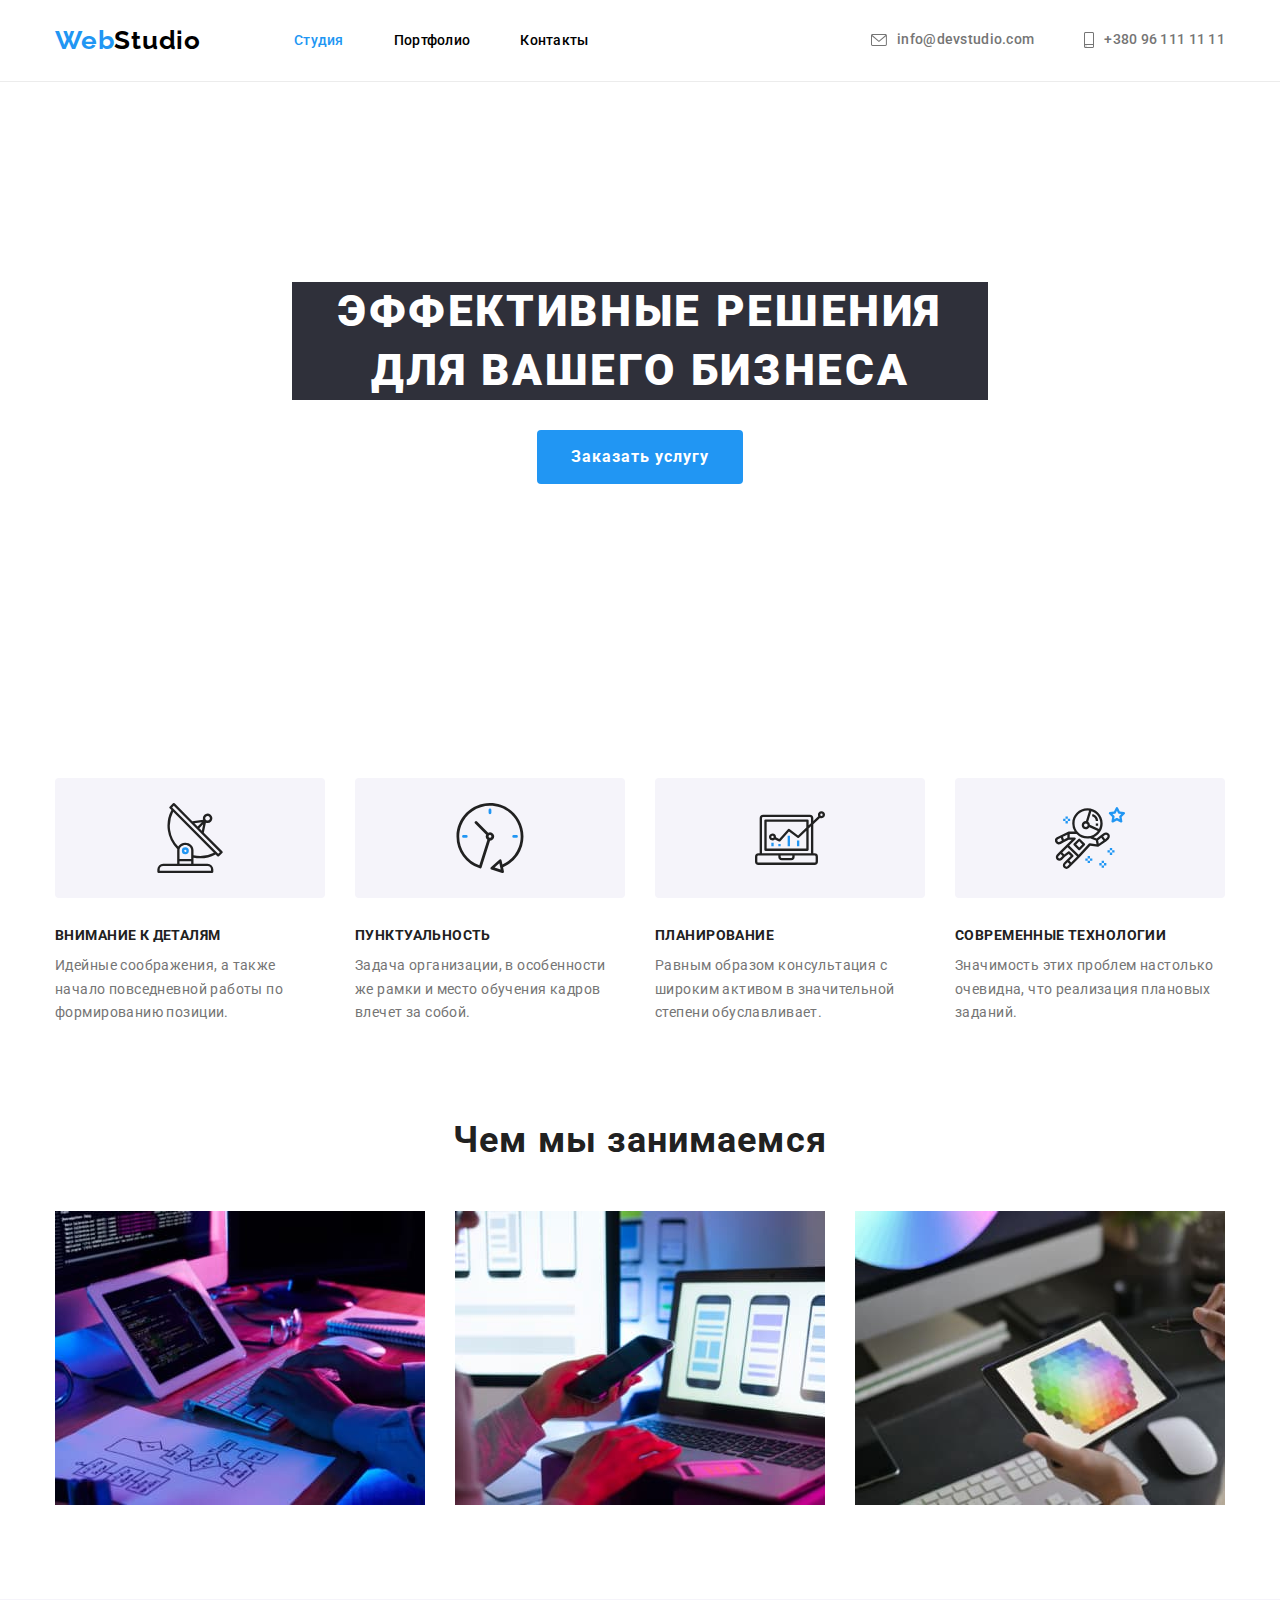
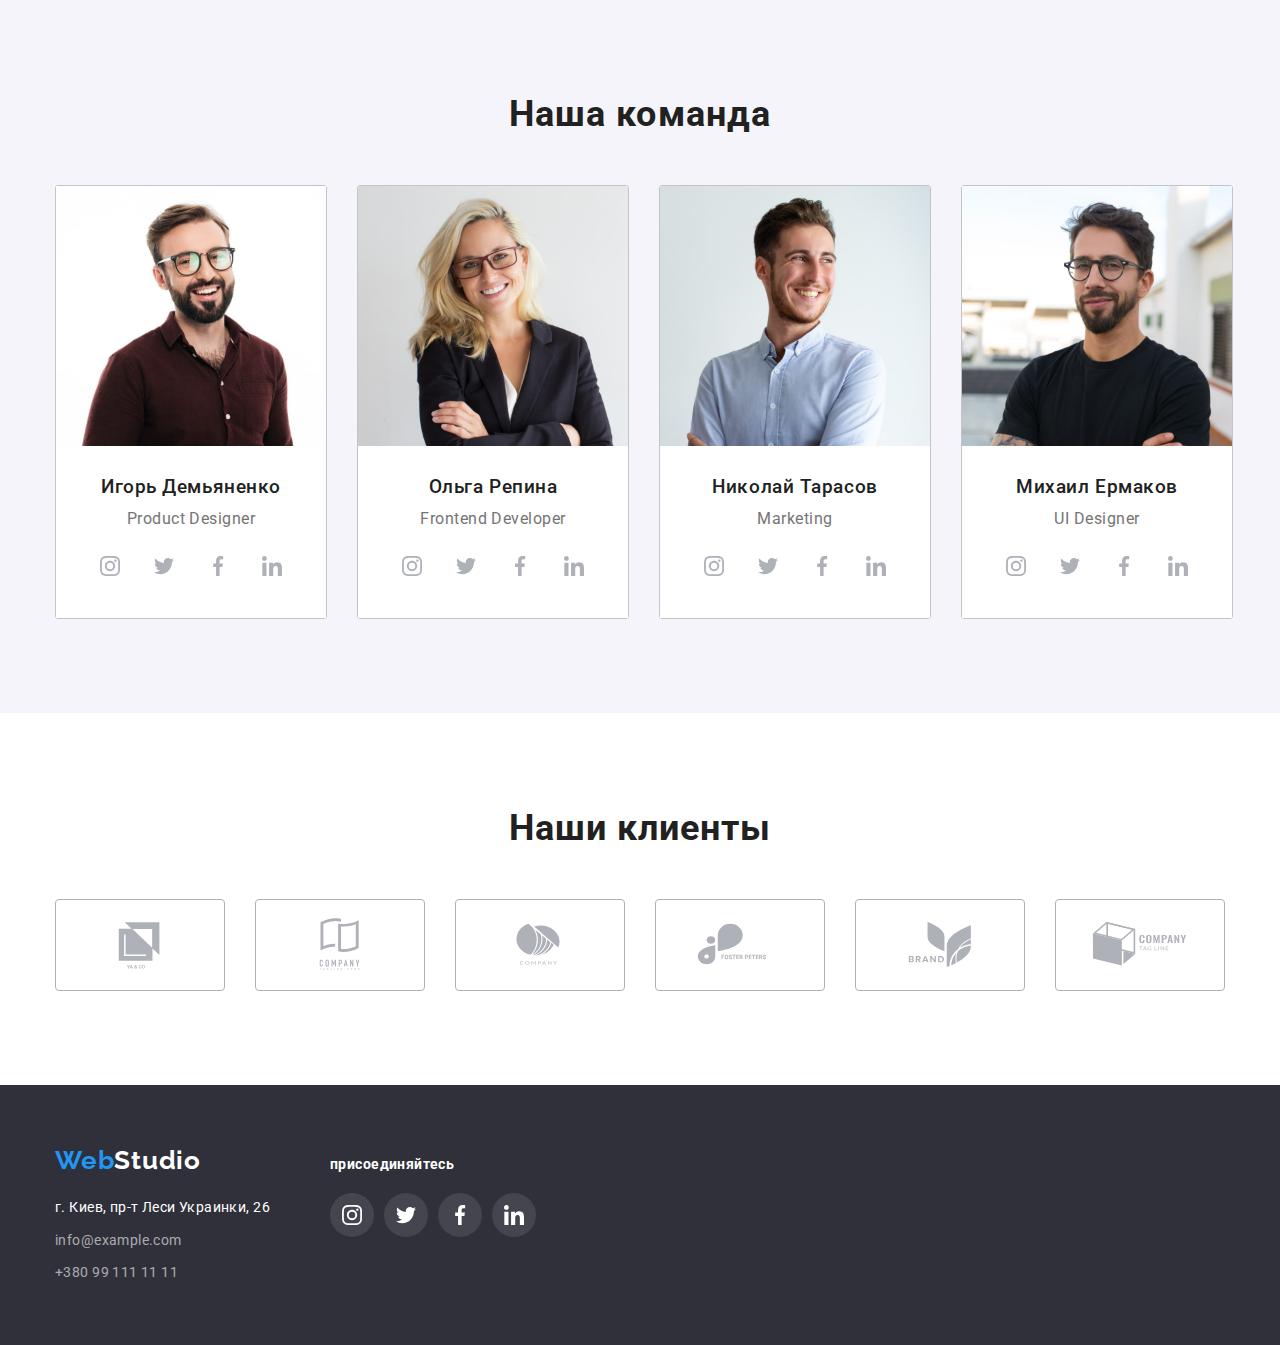
==== index.html @ 60c8545c "Добавляет векторную графику" ====
<!-- Разметка основной страницы -->
<!DOCTYPE html>
<html lang="ru">
    <head>
        <meta charset="UTF-8">
        <meta http-equiv="X-UA-Compatible" content="IE=edge">
        <meta name="viewport" content="width=device-width, initial-scale=1.0">
        <title>Document</title>
        <link rel="preconnect" href="https://fonts.googleapis.com">
        <link rel="preconnect" href="https://fonts.gstatic.com" crossorigin>
        <link href="https://fonts.googleapis.com/css2?family=Raleway:wght@700&family=Roboto:wght@400;500;700;900&display=swap"
            rel="stylesheet">
        <link rel="stylesheet" href="https://cdn.jsdelivr.net/npm/modern-normalize@1.1.0/modern-normalize.min.css">
        <link rel="stylesheet" href="./css/styles.css">
    </head>
    <body>

        <!-- Шапка -->
        <header class="page-header">
            <div class="container page-header-container">
                <nav class="page-nav">
                    <a class="logo header-logo link" href="./index.html" lang="en">
                        <span class="span">Web</span>Studio
                    </a>
                    <ul class="menu list">
                        <li class="menu-item">
                            <a class="menu-link link current" href="./index.html">Студия</a>
                        </li>
                        <li class="menu-item">
                            <a class="menu-link link" href="./portfolio.html">Портфолио</a>
                        </li>
                        <li class="menu-item">
                            <a class="menu-link link" href="">Контакты</a>
                        </li>
                    </ul>
                </nav>
                <ul class="contact-list list">
                    <li class="header-contact-list-item">
                        <a class="phone-number contact link" href="mailto:info@devstudio.com">
                            <svg class="header-contact-logo" width="16" height="12">
                                <use href="./images/sprite.svg#icon-envelope"></use>
                            </svg>
                            info@devstudio.com
                        </a>
                    </li>
                    <li class="header-contact-list-item">
                        <a class="mail-address contact link" href="tel:+380961111111">
                            <svg class="header-contact-logo" width="10" height="16">
                                <use href="./images/sprite.svg#icon-smartphone"></use>
                            </svg>
                            +380 96 111 11 11
                        </a>
                    </li>
                </ul>
            </div>
        </header>

        <!-- Уникальный контент -->
        <main>

            <!-- Секция "Герой" -->
            <section class="hero">
                <div class="container hero-container">
                    <h1 class="hero-title">Эффективные решения для вашего бизнеса</h1>
                    <button class="button hero-button" type="button">Заказать услугу</button>
                </div>
            </section>

            <!-- Секция "Особенности" -->
            <section class="hang">
                <div class="container hang-container">
                    <h2 class="hang-title" hidden>Особенности</h2>
                    <ul class="hang-list list">
                        <li class="hang-item">
                            <div class="hang-item-icon-wrapper">
                                <svg class="hang-item-icon" width="70" height="70">
                                    <use href="./images/sprite.svg#icon-antenna"></use>
                                </svg>
                            </div>
                            <h3 class="hang-title">Внимание к деталям</h3>
                            <p class="hang-text">Идейные соображения, а также начало повседневной работы по формированию позиции.</p>
                        </li class="hang-item">
                        <li class="hang-item">
                            <div class="hang-item-icon-wrapper">
                                <svg class="hang-item-icon" width="70" height="70">
                                    <use href="./images/sprite.svg#icon-clock"></use>
                                </svg>
                            </div>
                            <h3 class="hang-title">Пунктуальность</h3>
                            <p class="hang-text">Задача организации, в особенности же рамки и место обучения кадров влечет за собой.</p>
                        </li>
                        <li class="hang-item">
                            <div class="hang-item-icon-wrapper">
                                <svg class="hang-item-icon" width="70" height="70">
                                    <use href="./images/sprite.svg#icon-diagram"></use>
                                </svg>
                            </div>
                            <h3 class="hang-title">Планирование</h3>
                            <p class="hang-text">Равным образом консультация с широким активом в значительной степени обуславливает.</p>
                        </li>
                        <li class="hang-item">
                            <div class="hang-item-icon-wrapper">
                                <svg class="hang-item-icon" width="70" height="70">
                                    <use href="./images/sprite.svg#icon-astronaut"></use>
                                </svg>
                            </div>
                            <h3 class="hang-title">Современные технологии</h3>
                            <p class="hang-text">Значимость этих проблем настолько очевидна, что реализация плановых заданий.</p>
                        </li>
                    </ul>
                </div>
            </section>

            <!-- Секция "Чем мы занимаемся?" -->
            <section class="occupation">
                <div class="container occupation-container">
                    <h2 class="occupation-title title">Чем мы занимаемся</h2>
                    <ul class="list-img list">
                        <li class="occupation-list-item">
                            <img class="img" src="./images/occupations/occupation-1.jpg" alt="Программист набирает код" width="370"
                                height="294">
                        </li>
                        <li class="occupation-list-item">
                            <img class="img" src="./images/occupations/occupation-2.jpg" alt="Разработчик создает веб-интерфейс" width="370"
                                height="294">
                        </li>
                        <li class="occupation-list-item">
                            <img class="img" src="./images/occupations/occupation-3.jpg" alt="Дизайнер выбирает цает" width="370"
                                height="294">
                        </li>
                    </ul>
                </div>
            </section>

            <!-- Секция "Наша комнда" -->
            <section class="team">
                <div class="container team-container">
                    <h2 class="team-title title">Наша команда</h2>
                    <ul class="team-list list">
                        <li class="team-list-item">
                            <img class="img" src="./images/team/product-designer-1.jpg" alt="Работник компании" width="270" height="260">
                            <div class="team-card-content-wrapper">
                                <h3 class="list-item-title">Игорь Демьяненко</h3>
                                <p class="list-item-text">Product Designer</p>
                                <ul class="social-list list">
                                    <li class="social-list-item">
                                        <a class="social-list-link team-link" href="">
                                            <svg class="social-list-icon" width="20" height="20">
                                                <use href="./images/sprite.svg#icon-instagram"></use>
                                            </svg>
                                        </a>
                                    <li class="social-list-item">
                                        <a class="social-list-link team-link" href="">
                                            <svg class="social-list-icon" width="20" height="20">
                                                <use href="./images/sprite.svg#icon-twitter"></use>
                                            </svg>
                                        </a>
                                    <li class="social-list-item">
                                        <a class="social-list-link team-link" href="">
                                            <svg class="social-list-icon" width="20" height="20">
                                                <use href="./images/sprite.svg#icon-facebook"></use>
                                            </svg>
                                        </a>
                                    <li class="social-list-item">
                                        <a class="social-list-link team-link" href="">
                                            <svg class="social-list-icon" width="20" height="20">
                                                <use href="./images/sprite.svg#icon-linkedin"></use>
                                            </svg>
                                        </a>
                                    </li>
                                </ul>
                            </div>
                        </li>
                        <li class="team-list-item">
                            <img class="img" src="./images/team/frontend-developer-2.jpg" alt="Работник компании" width="270" height="260">
                            <div class="team-card-content-wrapper">
                                <h3 class="list-item-title">Ольга Репина</h3>
                                <p class="list-item-text">Frontend Developer</p>
                                <ul class="social-list list">
                                    <li class="social-list-item">
                                        <a class="social-list-link team-link" href="">
                                            <svg class="social-list-icon" width="20" height="20">
                                                <use href="./images/sprite.svg#icon-instagram"></use>
                                            </svg>
                                        </a>
                                    <li class="social-list-item">
                                        <a class="social-list-link team-link" href="">
                                            <svg class="social-list-icon" width="20" height="20">
                                                <use href="./images/sprite.svg#icon-twitter"></use>
                                            </svg>
                                        </a>
                                    <li class="social-list-item">
                                        <a class="social-list-link team-link" href="">
                                            <svg class="social-list-icon" width="20" height="20">
                                                <use href="./images/sprite.svg#icon-facebook"></use>
                                            </svg>
                                        </a>
                                    <li class="social-list-item">
                                        <a class="social-list-link team-link" href="">
                                            <svg class="social-list-icon" width="20" height="20">
                                                <use href="./images/sprite.svg#icon-linkedin"></use>
                                            </svg>
                                        </a>
                                    </li>
                                </ul>
                            </div>
                        </li>
                        <li class="team-list-item">
                            <img class="img" src="./images/team/marketing-3.jpg" alt="Работник компании" width="270" height="260">
                            <div class="team-card-content-wrapper">
                                <h3 class="list-item-title">Николай Тарасов</h3>
                                <p class="list-item-text">Marketing</p>
                                <ul class="social-list list">
                                    <li class="social-list-item">
                                        <a class="social-list-link team-link" href="">
                                            <svg class="social-list-icon" width="20" height="20">
                                                <use href="./images/sprite.svg#icon-instagram"></use>
                                            </svg>
                                        </a>
                                    <li class="social-list-item">
                                        <a class="social-list-link team-link" href="">
                                            <svg class="social-list-icon" width="20" height="20">
                                                <use href="./images/sprite.svg#icon-twitter"></use>
                                            </svg>
                                        </a>
                                    <li class="social-list-item">
                                        <a class="social-list-link team-link" href="">
                                            <svg class="social-list-icon" width="20" height="20">
                                                <use href="./images/sprite.svg#icon-facebook"></use>
                                            </svg>
                                        </a>
                                    <li class="social-list-item">
                                        <a class="social-list-link team-link" href="">
                                            <svg class="social-list-icon" width="20" height="20">
                                                <use href="./images/sprite.svg#icon-linkedin"></use>
                                            </svg>
                                        </a>
                                    </li>
                                </ul>
                            </div>
                        </li>
                        <li class="team-list-item">
                            <img class="img" src="./images/team/ui-designer-4.jpg" alt="Работник компании" width="270" height="260">
                            <div class="team-card-content-wrapper">
                                <h3 class="list-item-title">Михаил Ермаков</h3>
                                <p class="list-item-text">UI Designer</p>
                                <ul class="social-list list">
                                    <li class="social-list-item">
                                        <a class="social-list-link team-link" href="">
                                            <svg class="social-list-icon" width="20" height="20">
                                                <use href="./images/sprite.svg#icon-instagram"></use>
                                            </svg>
                                        </a>
                                    <li class="social-list-item">
                                        <a class="social-list-link team-link" href="">
                                            <svg class="social-list-icon" width="20" height="20">
                                                <use href="./images/sprite.svg#icon-twitter"></use>
                                            </svg>
                                        </a>
                                    <li class="social-list-item">
                                        <a class="social-list-link team-link" href="">
                                            <svg class="social-list-icon" width="20" height="20">
                                                <use href="./images/sprite.svg#icon-facebook"></use>
                                            </svg>
                                        </a>
                                    <li class="social-list-item">
                                        <a class="social-list-link team-link" href="">
                                            <svg class="social-list-icon" width="20" height="20">
                                                <use href="./images/sprite.svg#icon-linkedin"></use>
                                            </svg>
                                        </a>
                                    </li>
                                </ul>
                            </div>
                        </li>
                    </ul>
                </div>
            </section>
            <section class="our-clients">
                <div class="our-clients-container container">
                    <h2 class="our-clients-title title">Наши клиенты</h2>
                    <ul class="our-clients-list list">
                        <li class="our-clients-list-item">
                            <a href="" class="clients-item-link">
                                <svg class="our-clients-logo" width="106" height="60">
                                    <use href="./images/sprite.svg#icon-logo-1"></use>
                                </svg>
                            </a>
                        </li>
                        <li class="our-clients-list-item">
                            <a href="" class="clients-item-link">
                                <svg class="our-clients-logo" width="106" height="60">
                                    <use href="./images/sprite.svg#icon-logo-2"></use>
                                </svg>
                            </a>
                        </li>
                        <li class="our-clients-list-item">
                            <a href="" class="clients-item-link">
                                <svg class="our-clients-logo" width="106" height="60">
                                    <use href="./images/sprite.svg#icon-logo-3"></use>
                                </svg>
                            </a>
                        </li>
                        <li class="our-clients-list-item">
                            <a href="" class="clients-item-link">
                                <svg class="our-clients-logo" width="106" height="60">
                                    <use href="./images/sprite.svg#icon-logo-4"></use>
                                </svg>
                            </a>
                        </li>
                        <li class="our-clients-list-item">
                            <a href="" class="clients-item-link">
                                <svg class="our-clients-logo" width="106" height="60">
                                    <use href="./images/sprite.svg#icon-logo-5"></use>
                                </svg>
                            </a>
                        </li>
                        <li class="our-clients-list-item">
                            <a href="" class="clients-item-link">
                                <svg class="our-clients-logo" width="106" height="60">
                                    <use href="./images/sprite.svg#icon-logo-6"></use>
                                </svg>
                            </a>
                        </li>
                    </ul>
                </div>
            </section>
        </main>

        <!-- Подвал -->
        <footer class="page-footer">
            <div class="container page-footer-container">
                <div class="logo-adress-wrapper">
                    <a class="logo footer-logo link" href="./index.html" lang="en"><span class="span">Web</span><span
                            class="footer-span">Studio</span></a>
                    <address class="contact-info">
                        <ul class="footer-contact-list list">
                            <li class="footer-contact-list-item">
                                <a class="map link" href="https://goo.gl/maps/jYa3saxuVgHwLRbw7">г. Киев, пр-т Леси Украинки, 26</a>
                            </li>
                            <li class="footer-contact-list-item">
                                <a class="conatact-mail-address link" href="mailto:info@example.com" lang="en">info@example.com</a>
                            </li>
                            <li class="footer-contact-list-item">
                                <a class="contact-phone-number link" href="tel:+380991111111">+380 99 111 11 11</a>
                            </li>
                        </ul>
                    </address>
                </div>
                
                <div class="social-list-wrapper">
                    <b class="call">присоединяйтесь</b>
                    <ul class="social-list list">
                        <li class="footer-social-list-item">
                            <a href="" class="social-list-link footer-social-link">
                                <svg class="social-list-logo" width="20" height="20">
                                    <use href="./images/sprite.svg#icon-instagram"></use>
                                </svg>
                            </a>
                        </li>
                        <li class="footer-social-list-item">
                            <a href="" class="social-list-link footer-social-link">
                                <svg class="social-list-logo" width="20" height="20">
                                    <use href="./images/sprite.svg#icon-twitter"></use>
                                </svg>
                            </a>
                        </li>
                        <li class="footer-social-list-item">
                            <a href="" class="social-list-link footer-social-link">
                                <svg class="social-list-logo" width="20" height="20">
                                    <use href="./images/sprite.svg#icon-facebook"></use>
                                </svg>
                            </a>
                        </li>
                        <li class="footer-social-list-item">
                            <a href="" class="social-list-link footer-social-link">
                                <svg class="social-list-logo" width="20" height="20">
                                    <use href="./images/sprite.svg#icon-linkedin"></use>
                                </svg>
                            </a>
                        </li>
                    </ul>
                </div>
            </div>
        </footer>
    </body>
</html>
---- css/styles.css ----
/* Переменные */
:root {
    --accent-color: #2196F3;
    --primary-font: 'Roboto', sans-serif;
    --primary-font-color: #212121;
    --primary-weight-font: 500;
}

/* Общие стили */
body {
    color: var(--primary-font-color);
    font-family: var(--primary-font);
    font-weight: var(--primary-weight-font);
}

h1,
h2,
h3,
h4,
p {
    margin-top: 0;
    margin-bottom: 0;
}

ul, ol {
    padding-left: 0;
    margin-top: 0;
    margin-bottom: 0;
}

img {
    display: block;
}

.list {
    list-style: none;
}

.link {
    text-decoration: none;
    color: inherit;
}

.button {
    border-radius: 4px;
    border-color: transparent;

    cursor: pointer;
    background-color:#EEEEEE;
    font-family: var(--primary-font);
    font-weight: var(--primary-weight-font);
    font-size: 16px;
    line-height: 1.63;
    /* text-align: center;
    vertical-align: top; */
    letter-spacing: 0.03em;
}

.logo {
    font-family: 'Raleway', sans-serif;
    color: #000000;
    font-weight: 700;
    font-size: 26px;
    line-height: 1.19;
    letter-spacing: 0.03em;
}

.container {
    width: 1200px;
    margin-left: auto;
    margin-right: auto;
    padding-left: 15px;
    padding-right: 15px;

}

/* Шапка */
.header-logo {
    margin-right: 93px;
}
.span {
    color: var(--accent-color);
}

.menu-link {
    font-size: 14px;
    line-height: 1.14;
    letter-spacing: 0.02em;
    color: #000000;
}

.menu-link:hover,
.menu-link:focus {
    color: var(--accent-color);
}

.contact {
    display: flex;
    align-items: center;

    font-size: 14px;
    line-height: 1.14;
    letter-spacing: 0.02em;
    color: #757575;
}

.contact:hover,
.contact:focus {
    color: var(--accent-color);
}

.page-header-container {
    display: flex;
    justify-content: space-between;
    align-items: center;
}

.page-nav {
    display: flex;
    align-items: center;
}

.menu {
    display: flex;
}

.contact-list {
    display: flex;
}

.menu-item:not(:last-child) {
    margin-right: 50px;
}

.header-contact-list-item:not(:last-child) {
    margin-right: 50px;
}

.header-contact-logo {
    display: block;
    margin-right: 10px;
    fill: currentColor;
}

.page-header {
    border-bottom: 1px solid #ECECEC;
    padding-top: 25px;
    padding-bottom: 25px;
}

/* Уникальный контент основной страницы */

/* Герой */
.hero {
    padding-top: 200px;
    padding-bottom: 200px;
}

.hero-title {   
    margin-bottom: 30px;
    width: 696px;
    margin-left: auto;
    margin-right: auto;

    font-weight: 900;
    font-size: 44px;
    line-height: 1.34;
    letter-spacing: 0.06em;
    text-transform: uppercase;
    color: #FFFFFF;
    background-color:#2F303A;
}

.hero-button {
    padding: 10px 32px;
    
    color: #ffffff;
    background-color: var(--accent-color);
    font-family: var(--primary-font);
    font-weight: 700;
    line-height: 1.88;
    vertical-align: middle; 
    letter-spacing: 0.06em;
}

.hero-container {
    text-align: center;
    /* padding-left: 252px;
    padding-right: 252px; */
}

/* Особенности */
.hang {
    padding-top: 94px;
    padding-bottom: 94px;
}

.hang-title {
    margin-bottom: 10px;

    font-size: 14px;
    line-height: 1.14;
    letter-spacing: 0.03em;
    text-transform: uppercase;
}

.hang-text {
    font-weight: 400;
    font-size: 14px;
    line-height: 1.7;
    letter-spacing: 0.03em;
    color: #757575;
}

.hang-list {
    display: flex;
    column-gap: 30px;
}

.hang-item {
    flex-basis: calc((100% - 90px) / 4);
} 

.hang-item-icon-wrapper {
    display: flex;
    justify-content: center;
    align-items: center;
    width: 270px;
    height: 120px;
    margin-bottom: 30px;
    background-color: #F5F4FA;
    border-radius: 4px;
}

/* Чем мы занимаемся? */

.occupation-title {
    margin-bottom: 50px;
}

.list-img {
    display: flex;
    column-gap: 30px;
}

.occupation {
    padding-bottom: 94px;
}

.occupation-list-item {
    flex-basis: calc((100% - 60px) / 3);
}

/* Наша команда */
.team {
    padding-top: 94px;
    padding-bottom: 94px;
    background-color: #F5F4FA;
}
.title {
    font-size: 36px;
    line-height: 1.17;
    text-align: center;
    letter-spacing: 0.03em;
}

.list-item-title {
    margin-bottom: 10px;

    font-weight: var(--primary-weight-font);
    text-align: center;
    line-height: 1.19;
    letter-spacing: 0.03em;
}

.list-item-text {
    margin-bottom: 16px;

    font-weight: 400;
    line-height: 1.19;
    text-align: center;
    letter-spacing: 0.03em;
    color: #757575;
}

.team-title {
    margin-bottom: 50px;
}

.team-list {
    display: flex;
    column-gap: 30px;
}

.team-list-item {
    flex-basis: calc((100% - 90px) / 4);
    border: 1px solid rgba(0, 0, 0, 0.2);
    border-radius: 3px;
}

.team-card-content-wrapper {
    padding-top: 30px;
    padding-bottom: 30px;
    background-color: #FFFFFF;
}

.social-list {
    display: flex;
    justify-content: center;
    gap: 10px;
}

.social-list-link {
    display: flex;
    justify-content: center;
    align-items: center;
    width: 44px;
    height: 44px;
    border-radius: 50%;
}

.team-link {
    background-color: #FFFFFF;
}

.social-list-link:hover,
.socal-list-link:focus {
    background-color: var(--accent-color);
}

.social-list-icon {
    fill: #AFB1B8
}

.team-link:hover .social-list-icon,
.team-link:focus .social-list-icon {
    fill: #FFFFFF;
}

/* Наши клиенты */
.our-clients-container {
    padding-top: 94px;
    padding-bottom: 94px;
}

.our-clients-title {
    margin-bottom: 50px;
}

.our-clients-list {
    display: flex;
    justify-content: center;
    gap: 30px;
}

.clients-item-link {
    display: flex;
    justify-content: center;
    align-items: center;

    width: 170px;
    height: 92px;
    border: 1px solid #AFB1B8;
    border-radius: 4px;
}

.clients-item-link:hover,
.clients-item-link:focus {
    border-color: var(--accent-color);
}

.our-clients-logo {
    fill: #AFB1B8;
}

.clients-item-link:hover .our-clients-logo,
.clients-item-link:focus .our-clients-logo {
    fill: var(--accent-color)
}

/* Подвал */

.footer-span {
    color:#FFFFFF
}

.footer-contact-list {
    font-style: normal;
    font-weight: 400;
    font-size: 14px;
    line-height: 1.7;
    text-align: left;
    vertical-align: top;
    letter-spacing: 0.03em;
}

.map {
    color:#FFFFFF;
}

.page-footer {
    padding-top: 60px;
    padding-bottom: 60px;
}

.footer-logo {
    display: inline-block;
    margin-bottom: 20px;
}

.footer-contact-list-item:not(:last-child) {
    margin-bottom: 9px;
}

.page-footer {
background-color: #2F303A;
}

.conatact-mail-address {
    color: rgba(255, 255, 255, 0.6);
}

.contact-phone-number {
    color: rgba(255, 255, 255, 0.6);
}

.page-footer-container {
    display: flex;
    align-items: baseline;
}

.logo-adress-wrapper {
    margin-right: 60px;
}

.call {
    display: block;
    margin-bottom: 20px;

    font-weight: 700;
    font-size: 14px;
    line-height: 1.14;
    letter-spacing: 0.03em;
    color: #FFFFFF;
}

.social-list-logo {
    fill: #FFFFFF
}

.footer-social-link {
    background-color: rgba(255, 255, 255, 0.1);
}

/* Уникальный контент портфолио */
.portfolio {
    padding-top: 94px;
    padding-bottom: 94px;
}

/* Оформление фильтра */
.portfolio-btn {
    padding: 6px 22px;
}

.filter-list {
    display: flex;
    justify-content: center;
    margin-bottom: 50px;
}

.filter-list-item:not(:last-child) {
    margin-right: 8px;
}

.button:hover,
.button:focus {
    color: #ffffff;
    background-color: var(--accent-color);
}

/* Оформление карточек */
.card-wrapper {
    padding: 20px 24px;
    border: 1px solid #EEEEEE;
    border-top: none;
}

.img-list {
    display:flex;
    flex-wrap: wrap;
    gap: 30px;
}

.img-list-item {
    flex-basis: calc((100% - 240px) / 9);
}

.card-link-title {
    font-size: 18px;
    line-height: 2;
    letter-spacing: 0.06em;
}

.text {
    font-weight: 400;
    line-height: 1.88;
    letter-spacing: 0.03em;
    color: #757575;
}

.link.current {
    color: var(--accent-color);
}
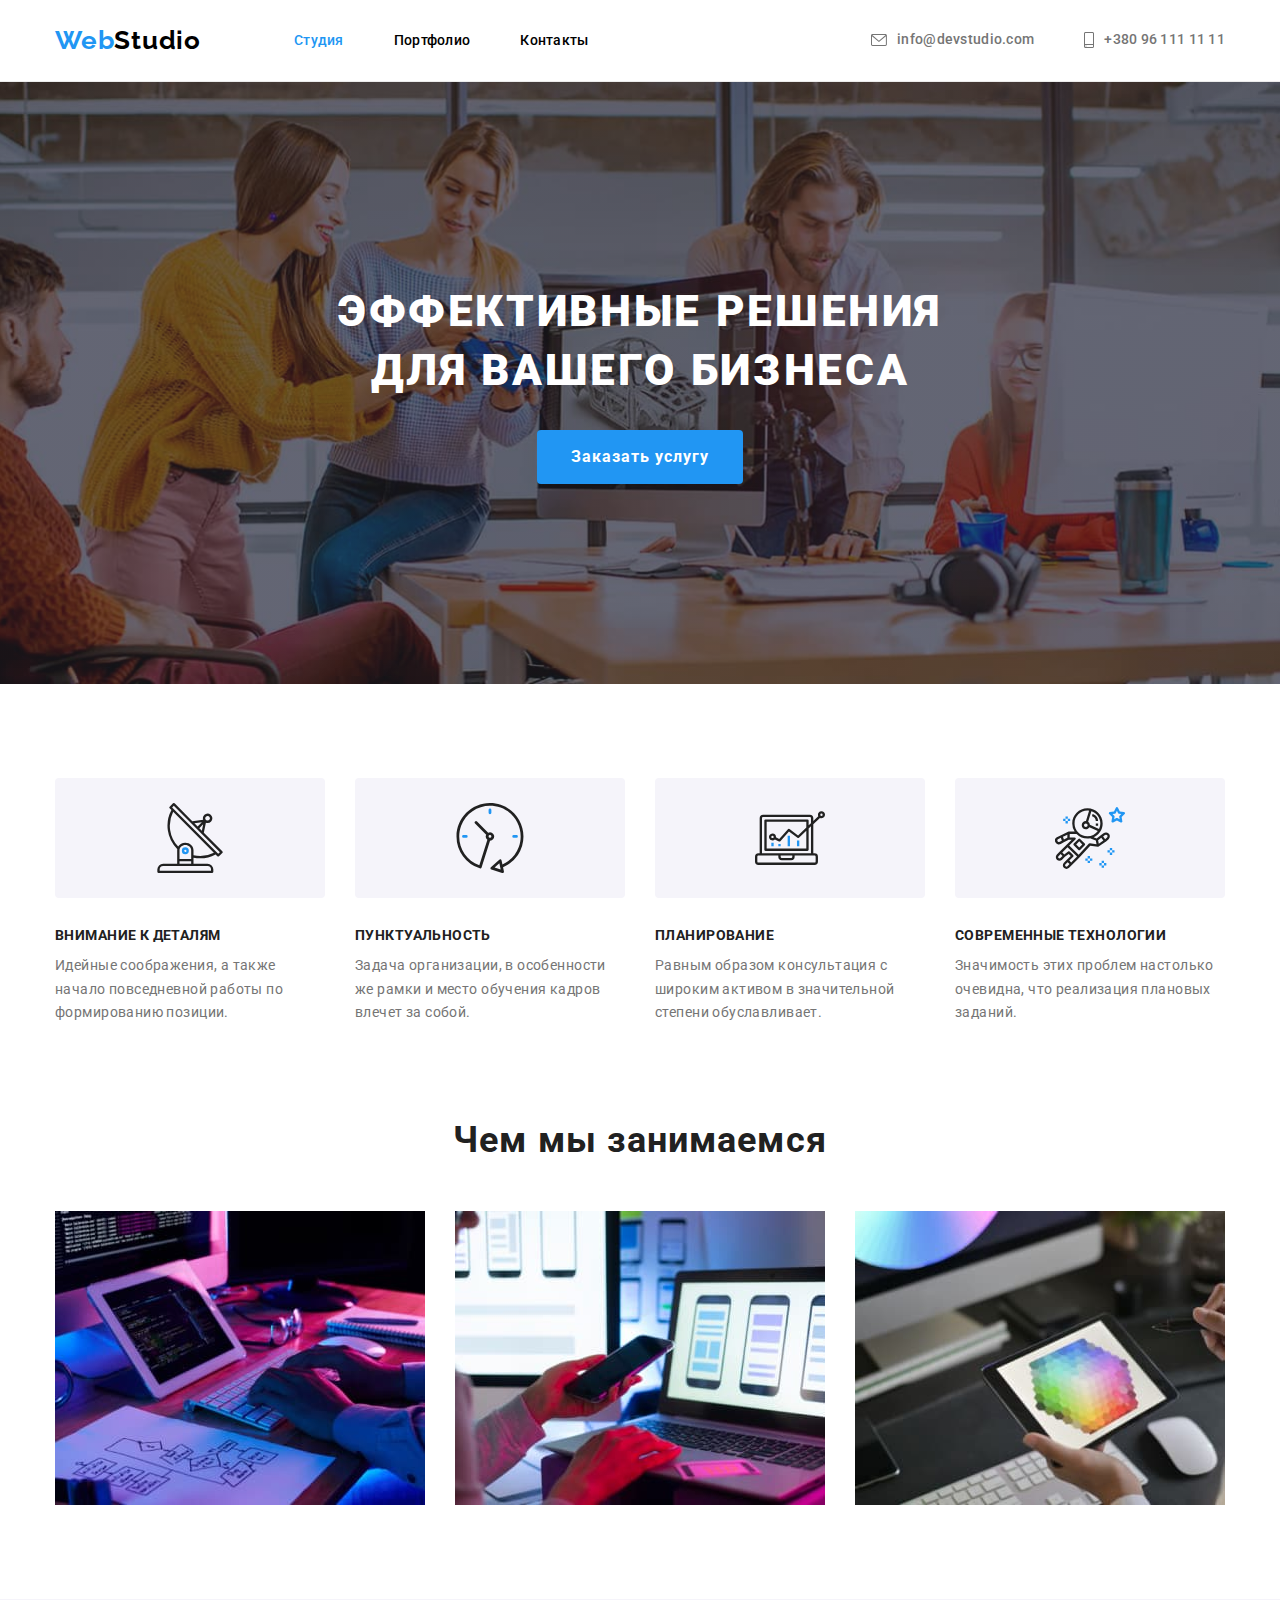
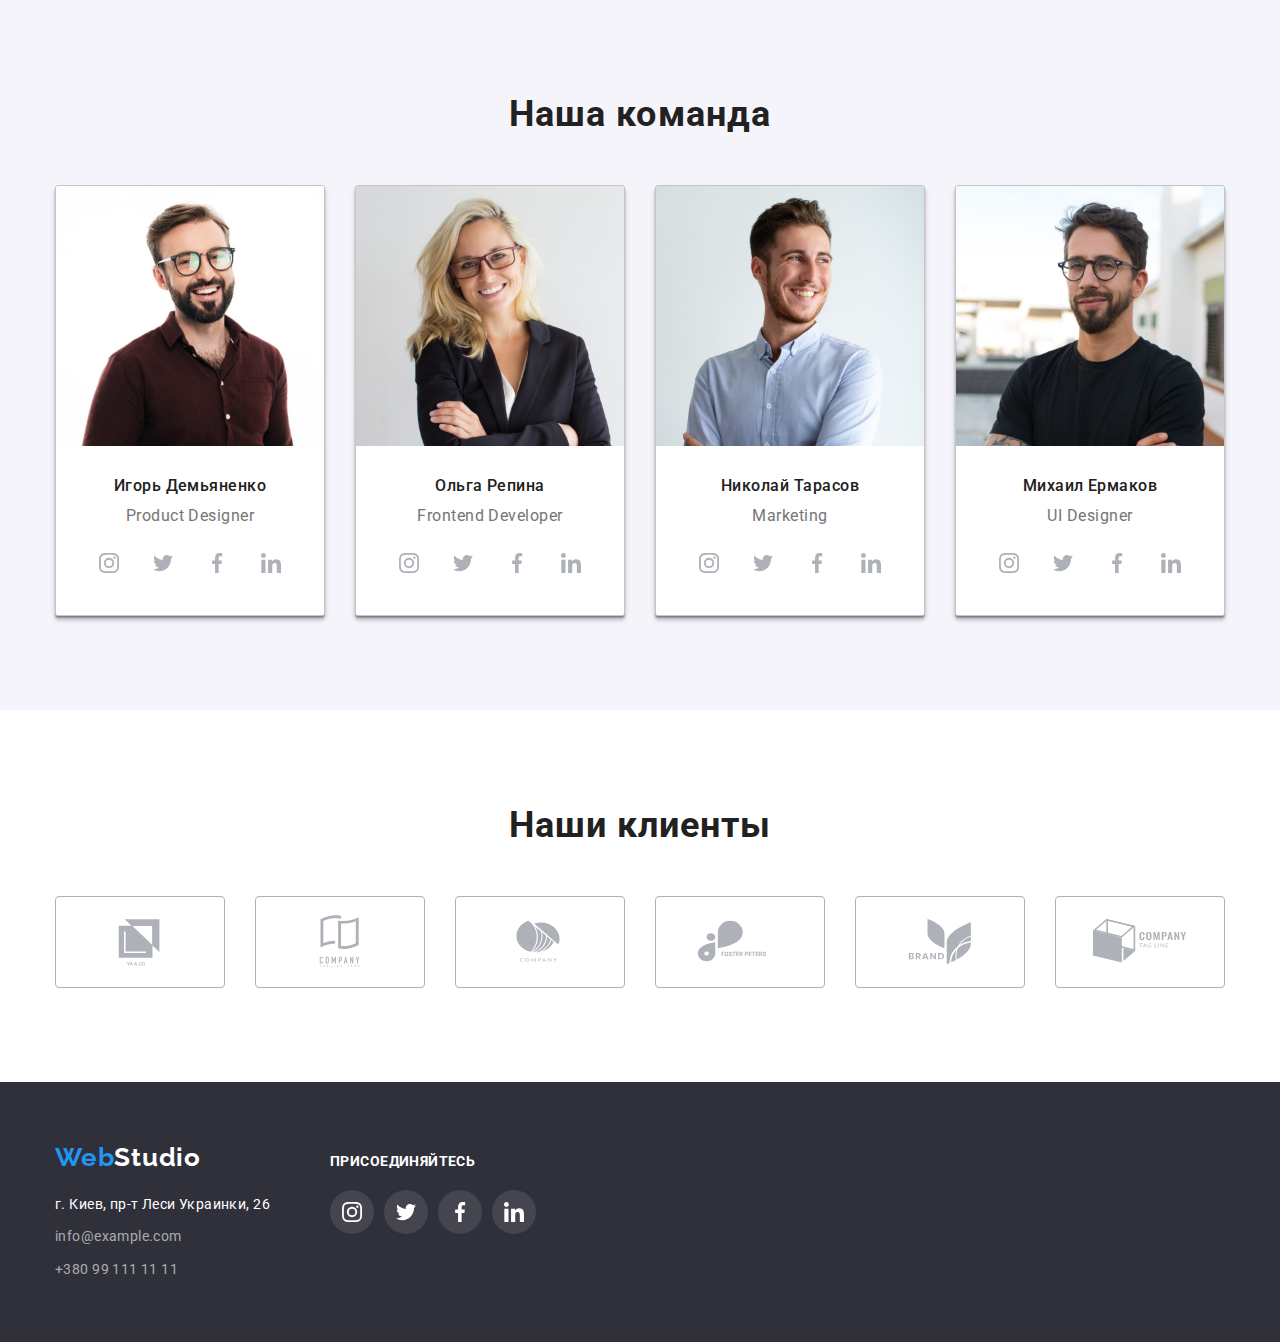
==== commit 71d2f8e1: "Исправляет ошибки." ====
--- a/index.html
+++ b/index.html
@@ -349,7 +349,7 @@
                 </div>
                 
                 <div class="social-list-wrapper">
-                    <b class="call">присоединяйтесь</b>
+                    <b class="call">Присоединяйтесь</b>
                     <ul class="social-list list">
                         <li class="footer-social-list-item">
                             <a href="" class="social-list-link footer-social-link">
--- a/css/styles.css
+++ b/css/styles.css
@@ -154,6 +154,14 @@
 .hero {
     padding-top: 200px;
     padding-bottom: 200px;
+    max-width: 1600px;
+    margin: 0 auto;
+
+    background-image: linear-gradient(rgba(47, 48, 58, 0.4),rgba(47, 48, 58, 0.4)), 
+    url(../images/hero/hero-img.jpg);
+    background-size: cover;
+    background-position: center;
+    background-color: #C4C4C4;
 }
 
 .hero-title {   
@@ -168,7 +176,6 @@
     letter-spacing: 0.06em;
     text-transform: uppercase;
     color: #FFFFFF;
-    background-color:#2F303A;
 }
 
 .hero-button {
@@ -189,6 +196,7 @@
     padding-right: 252px; */
 }
 
+
 /* Особенности */
 .hang {
     padding-top: 94px;
@@ -267,6 +275,7 @@
 .list-item-title {
     margin-bottom: 10px;
 
+    font-size: 16px;
     font-weight: var(--primary-weight-font);
     text-align: center;
     line-height: 1.19;
@@ -296,6 +305,9 @@
     flex-basis: calc((100% - 90px) / 4);
     border: 1px solid rgba(0, 0, 0, 0.2);
     border-radius: 3px;
+    overflow: hidden;
+    box-shadow: 0px 2px 1px rgba(0, 0, 0, 0.2),
+     0px 1px 1px rgba(0, 0, 0, 0.14), 0px 4px 4px rgba(0, 0, 0, 0.25);
 }
 
 .team-card-content-wrapper {
@@ -324,7 +336,7 @@
 }
 
 .social-list-link:hover,
-.socal-list-link:focus {
+.social-list-link:focus {
     background-color: var(--accent-color);
 }
 
@@ -338,7 +350,7 @@
 }
 
 /* Наши клиенты */
-.our-clients-container {
+.our-clients {
     padding-top: 94px;
     padding-bottom: 94px;
 }
@@ -437,6 +449,7 @@
     display: block;
     margin-bottom: 20px;
 
+    text-transform: uppercase;
     font-weight: 700;
     font-size: 14px;
     line-height: 1.14;
@@ -461,6 +474,12 @@
 /* Оформление фильтра */
 .portfolio-btn {
     padding: 6px 22px;
+}
+
+.portfolio-btn:hover,
+.portfolio-btn:focus {
+    box-shadow: 0px 2px 2px rgba(0, 0, 0, 0.12),
+     0px 1px 2px rgba(0, 0, 0, 0.08), 0px 3px 1px rgba(0, 0, 0, 0.1);
 }
 
 .filter-list {
@@ -496,6 +515,11 @@
     flex-basis: calc((100% - 240px) / 9);
 }
 
+.img-list-item:hover,
+.img-list-item:focus {
+    box-shadow: 1px 4px 6px rgba(0, 0, 0, 0.16), 0px 4px 4px rgba(0, 0, 0, 0.06), 0px 1px 1px rgba(0, 0, 0, 0.12);
+}
+
 .card-link-title {
     font-size: 18px;
     line-height: 2;
